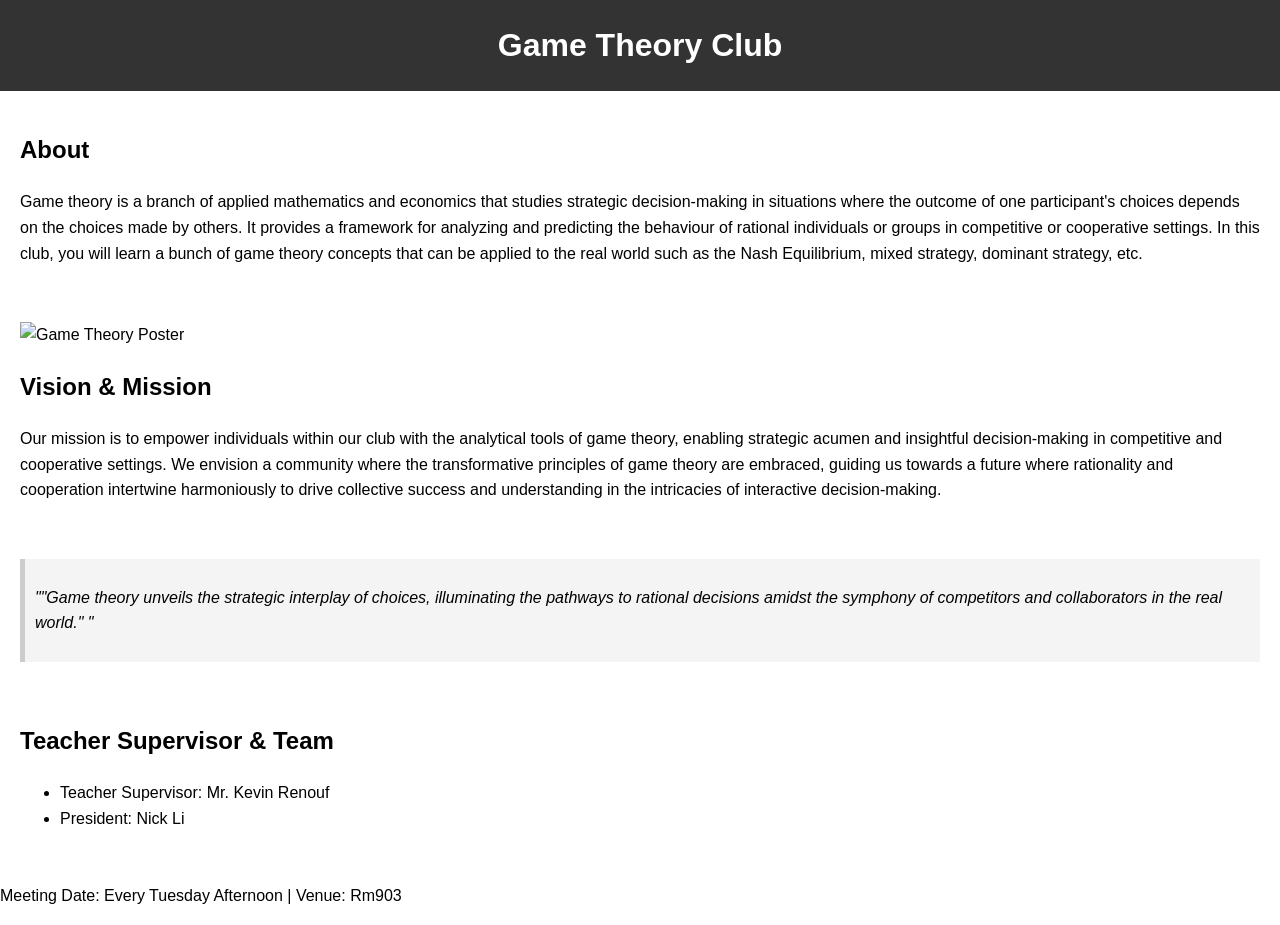
==== index.html @ 9d392afe "Update index.html" ====
<!DOCTYPE html>
<html lang="en">
<head>
    <meta charset="UTF-8">
    <meta name="viewport" content="width=device-width, initial-scale=1.0">
    <title>Game Theory Club</title>
    <link rel="stylesheet" href="styles.css">
</head>
<body>
    <header>
        <h1>Game Theory Club</h1>
    </header>

    <section id="about">
        <h2>About</h2>
        <p>Game theory is a branch of applied mathematics and economics that studies strategic decision-making in situations where the outcome of one participant's choices depends on the choices made by others. It provides a framework for analyzing and predicting the behaviour of rational individuals or groups in competitive or cooperative settings. In this club, you will learn a bunch of game theory concepts that can be applied to the real world such as the Nash Equilibrium, mixed strategy, dominant strategy, etc. 
</p>
    </section>

    <section id="vision&mission">
        <div class="left">
            <img src="assets/game_theory_image.png" alt="Game Theory Poster">
        </div>
        <div class="right">
            <h2>Vision & Mission</h2>
            <p>Our mission is to empower individuals within our club with the analytical tools of game theory, enabling strategic acumen and insightful decision-making in competitive and cooperative settings. We envision a community where the transformative principles of game theory are embraced, guiding us towards a future where rationality and cooperation intertwine harmoniously to drive collective success and understanding in the intricacies of interactive decision-making.
</p>
        </div>
    </section>

    <blockquote>
        <p>""Game theory unveils the strategic interplay of choices, illuminating the pathways to rational decisions amidst the symphony of competitors and collaborators in the real world."
"</p>
    </blockquote>

    <section id="team">
        <h2>Teacher Supervisor & Team</h2>
        <ul>
            <li>Teacher Supervisor: Mr. Kevin Renouf</li>
            <li>President: Nick Li</li>
            <!-- Continue with the rest of the team members -->
        </ul>
    </section>

    <footer>
        <p>Meeting Date: Every Tuesday Afternoon | Venue: Rm903</p>
    </footer>
</body>
</html>
---- styles.css ----
body {
    font-family: Arial, sans-serif;
    line-height: 1.6;
    margin: 0;
    padding: 0;
}

header {
    background-color: #333;
    color: white;
    padding: 20px;
    text-align: center;
}

h1 {
    margin: 0;
}

section {
    padding: 20px;
}

#vision-mission {
    display: flex;
    justify-content: space-between;
    align-items: center;
}

.left img {
    width: 200px;
    height: auto;
}

blockquote {
    font-style: italic;
    padding: 10px;
    background-color: #f4f4f4;
    border-left: 5px solid #ccc;
    margin: 20px;
}
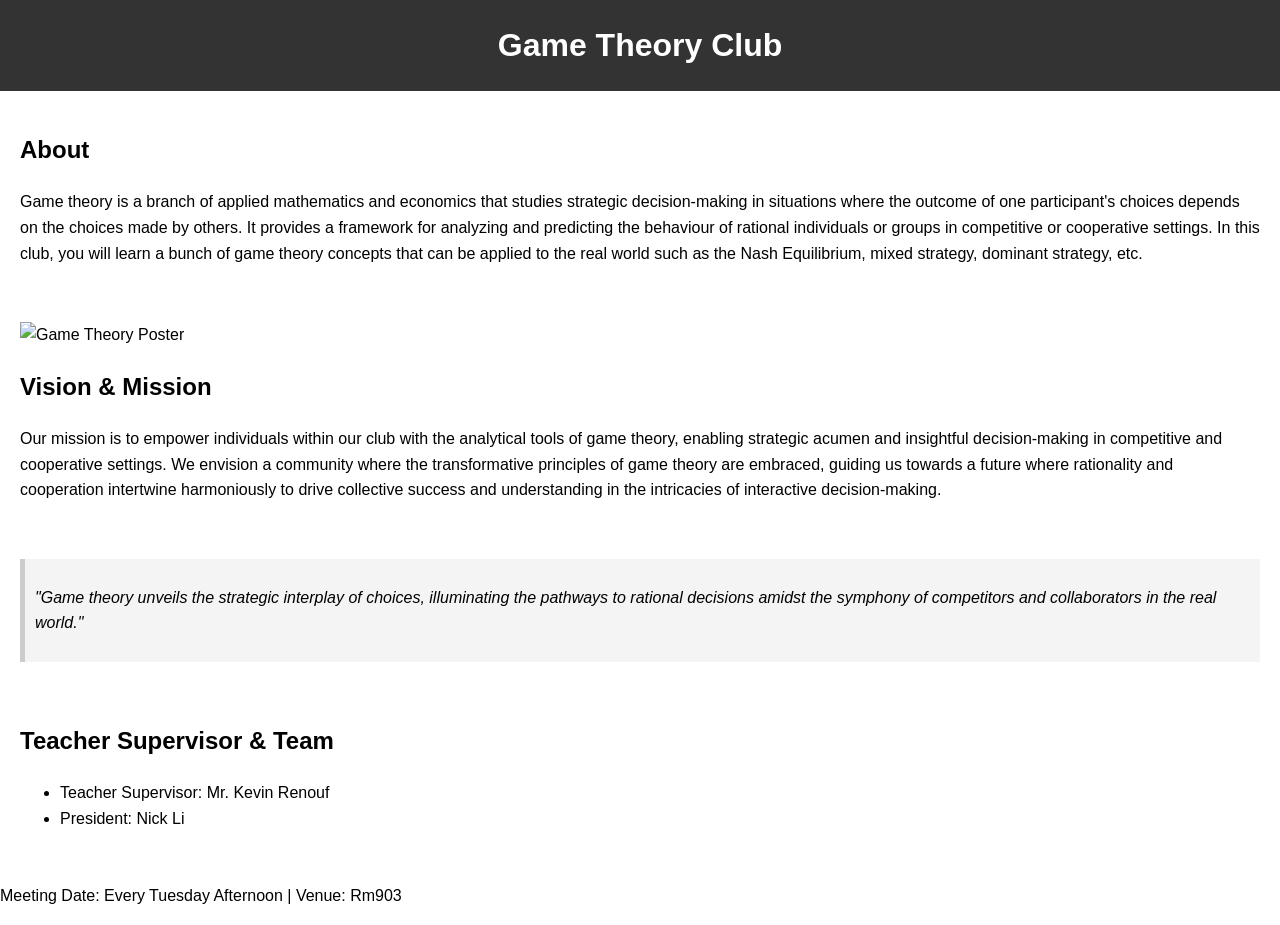
==== commit c6c4c626: "Update index.html" ====
--- a/index.html
+++ b/index.html
@@ -29,8 +29,7 @@
     </section>
 
     <blockquote>
-        <p>""Game theory unveils the strategic interplay of choices, illuminating the pathways to rational decisions amidst the symphony of competitors and collaborators in the real world."
-"</p>
+        <p>"Game theory unveils the strategic interplay of choices, illuminating the pathways to rational decisions amidst the symphony of competitors and collaborators in the real world."</p>
     </blockquote>
 
     <section id="team">
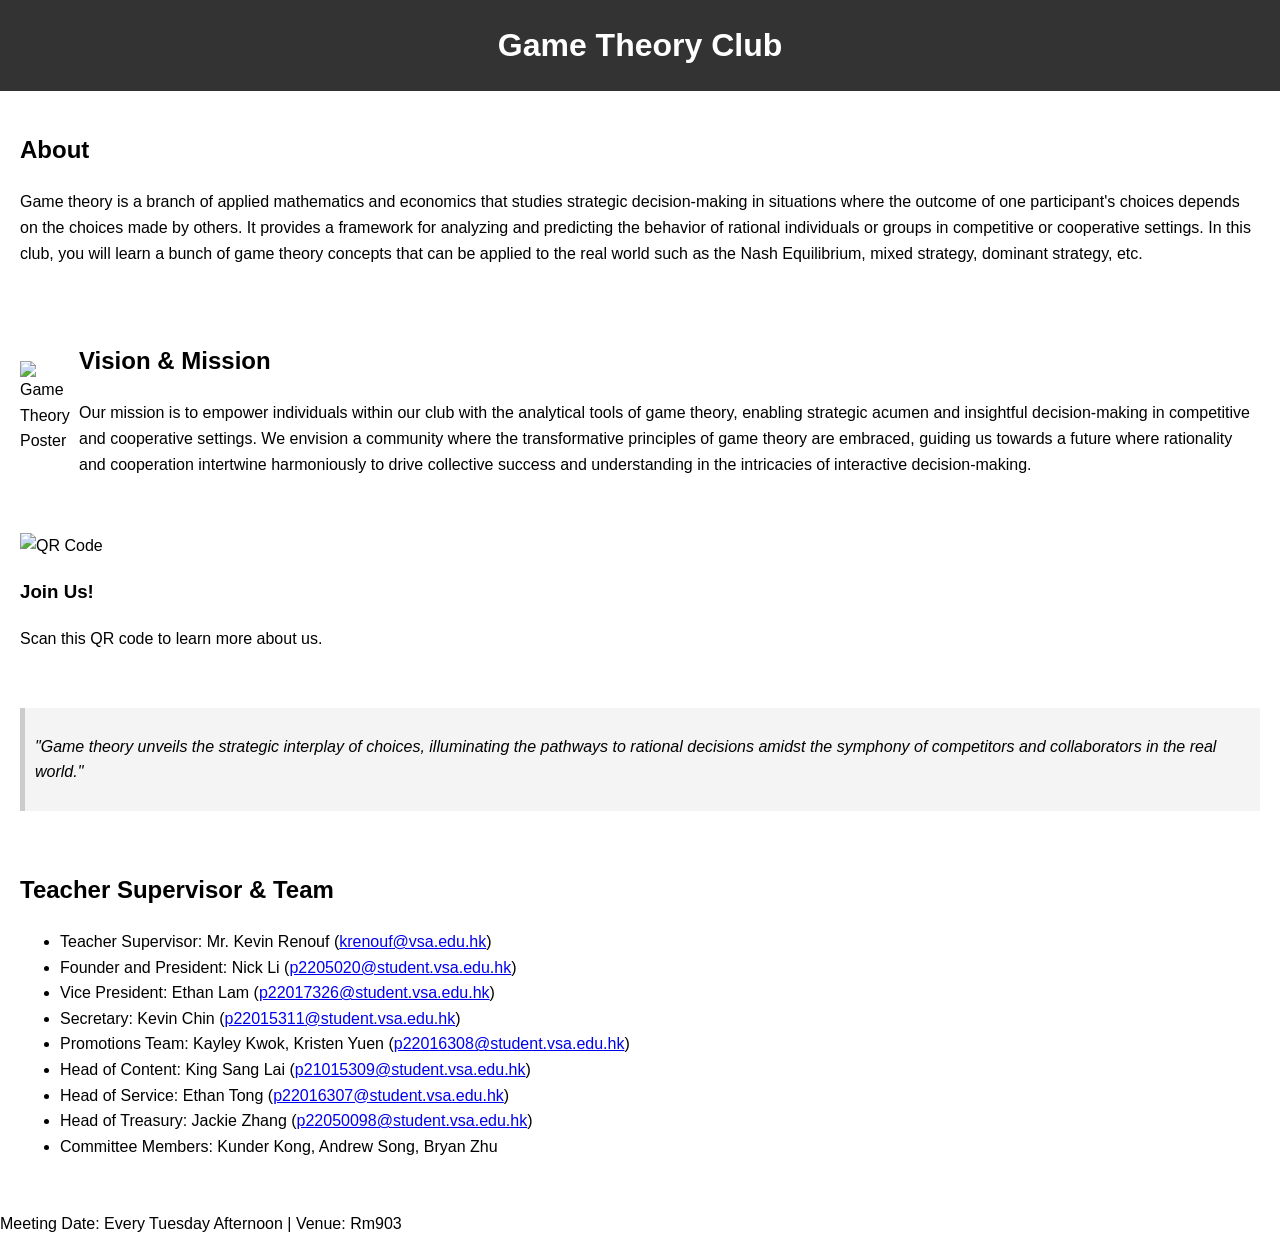
==== commit 38fa6159: "Update index.html" ====
--- a/index.html
+++ b/index.html
@@ -13,18 +13,24 @@
 
     <section id="about">
         <h2>About</h2>
-        <p>Game theory is a branch of applied mathematics and economics that studies strategic decision-making in situations where the outcome of one participant's choices depends on the choices made by others. It provides a framework for analyzing and predicting the behaviour of rational individuals or groups in competitive or cooperative settings. In this club, you will learn a bunch of game theory concepts that can be applied to the real world such as the Nash Equilibrium, mixed strategy, dominant strategy, etc. 
-</p>
+        <p>Game theory is a branch of applied mathematics and economics that studies strategic decision-making in situations where the outcome of one participant's choices depends on the choices made by others. It provides a framework for analyzing and predicting the behavior of rational individuals or groups in competitive or cooperative settings. In this club, you will learn a bunch of game theory concepts that can be applied to the real world such as the Nash Equilibrium, mixed strategy, dominant strategy, etc.</p>
     </section>
 
-    <section id="vision&mission">
+    <section id="vision-mission">
         <div class="left">
             <img src="assets/game_theory_image.png" alt="Game Theory Poster">
         </div>
         <div class="right">
             <h2>Vision & Mission</h2>
-            <p>Our mission is to empower individuals within our club with the analytical tools of game theory, enabling strategic acumen and insightful decision-making in competitive and cooperative settings. We envision a community where the transformative principles of game theory are embraced, guiding us towards a future where rationality and cooperation intertwine harmoniously to drive collective success and understanding in the intricacies of interactive decision-making.
-</p>
+            <p>Our mission is to empower individuals within our club with the analytical tools of game theory, enabling strategic acumen and insightful decision-making in competitive and cooperative settings. We envision a community where the transformative principles of game theory are embraced, guiding us towards a future where rationality and cooperation intertwine harmoniously to drive collective success and understanding in the intricacies of interactive decision-making.</p>
+        </div>
+    </section>
+
+    <section id="additional-content">
+        <div>
+            <img src="assets/qrcode_image.png" alt="QR Code">
+            <h3>Join Us!</h3>
+            <p>Scan this QR code to learn more about us.</p>
         </div>
     </section>
 
@@ -35,9 +41,15 @@
     <section id="team">
         <h2>Teacher Supervisor & Team</h2>
         <ul>
-            <li>Teacher Supervisor: Mr. Kevin Renouf</li>
-            <li>President: Nick Li</li>
-            <!-- Continue with the rest of the team members -->
+            <li>Teacher Supervisor: Mr. Kevin Renouf (<a href="mailto:krenouf@vsa.edu.hk">krenouf@vsa.edu.hk</a>)</li>
+            <li>Founder and President: Nick Li (<a href="mailto:p2205020@student.vsa.edu.hk">p2205020@student.vsa.edu.hk</a>)</li>
+            <li>Vice President: Ethan Lam (<a href="mailto:p22017326@student.vsa.edu.hk">p22017326@student.vsa.edu.hk</a>)</li>
+            <li>Secretary: Kevin Chin (<a href="mailto:p22015311@student.vsa.edu.hk">p22015311@student.vsa.edu.hk</a>)</li>
+            <li>Promotions Team: Kayley Kwok, Kristen Yuen (<a href="mailto:p22016308@student.vsa.edu.hk">p22016308@student.vsa.edu.hk</a>)</li>
+            <li>Head of Content: King Sang Lai (<a href="mailto:p21015309@student.vsa.edu.hk">p21015309@student.vsa.edu.hk</a>)</li>
+            <li>Head of Service: Ethan Tong (<a href="mailto:p22016307@student.vsa.edu.hk">p22016307@student.vsa.edu.hk</a>)</li>
+            <li>Head of Treasury: Jackie Zhang (<a href="mailto:p22050098@student.vsa.edu.hk">p22050098@student.vsa.edu.hk</a>)</li>
+            <li>Committee Members: Kunder Kong, Andrew Song, Bryan Zhu</li>
         </ul>
     </section>
 
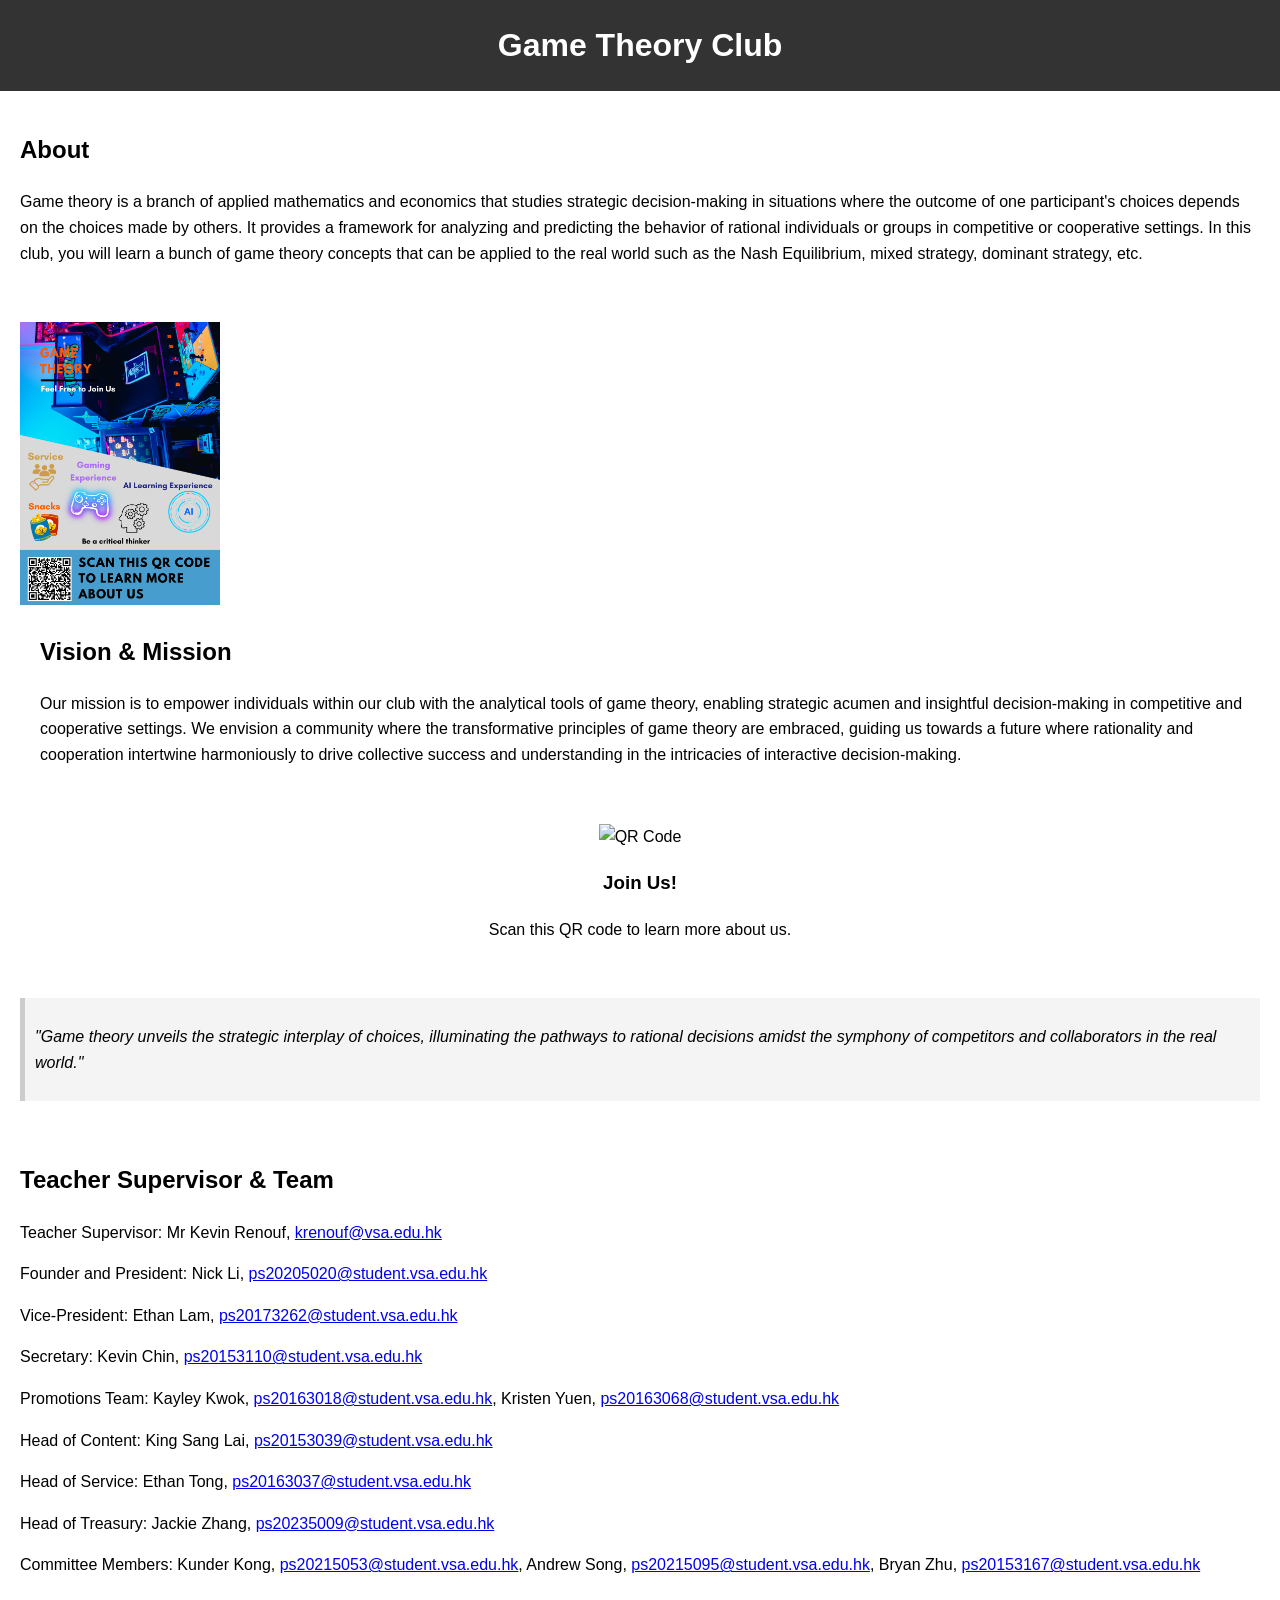
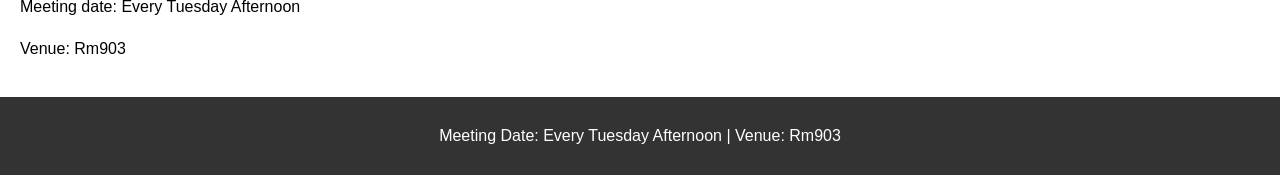
==== commit c4d89b7e: "Update index.html" ====
--- a/index.html
+++ b/index.html
@@ -16,15 +16,17 @@
         <p>Game theory is a branch of applied mathematics and economics that studies strategic decision-making in situations where the outcome of one participant's choices depends on the choices made by others. It provides a framework for analyzing and predicting the behavior of rational individuals or groups in competitive or cooperative settings. In this club, you will learn a bunch of game theory concepts that can be applied to the real world such as the Nash Equilibrium, mixed strategy, dominant strategy, etc.</p>
     </section>
 
-    <section id="vision-mission">
+    <section id="vision&mission">
         <div class="left">
-            <img src="assets/game_theory_image.png" alt="Game Theory Poster">
+            <img src="Game%20Theory%20Poster.png" alt="Game Theory Poster">
         </div>
         <div class="right">
             <h2>Vision & Mission</h2>
-            <p>Our mission is to empower individuals within our club with the analytical tools of game theory, enabling strategic acumen and insightful decision-making in competitive and cooperative settings. We envision a community where the transformative principles of game theory are embraced, guiding us towards a future where rationality and cooperation intertwine harmoniously to drive collective success and understanding in the intricacies of interactive decision-making.</p>
+            <p>Our mission is to empower individuals within our club with the analytical tools of game theory, enabling strategic acumen and insightful decision-making in competitive and cooperative settings. We envision a community where the transformative principles of game theory are embraced, guiding us towards a future where rationality and cooperation intertwine harmoniously to drive collective success and understanding in the intricacies of interactive decision-making.
+    </p>
         </div>
     </section>
+
 
     <section id="additional-content">
         <div>
@@ -40,18 +42,19 @@
 
     <section id="team">
         <h2>Teacher Supervisor & Team</h2>
-        <ul>
-            <li>Teacher Supervisor: Mr. Kevin Renouf (<a href="mailto:krenouf@vsa.edu.hk">krenouf@vsa.edu.hk</a>)</li>
-            <li>Founder and President: Nick Li (<a href="mailto:p2205020@student.vsa.edu.hk">p2205020@student.vsa.edu.hk</a>)</li>
-            <li>Vice President: Ethan Lam (<a href="mailto:p22017326@student.vsa.edu.hk">p22017326@student.vsa.edu.hk</a>)</li>
-            <li>Secretary: Kevin Chin (<a href="mailto:p22015311@student.vsa.edu.hk">p22015311@student.vsa.edu.hk</a>)</li>
-            <li>Promotions Team: Kayley Kwok, Kristen Yuen (<a href="mailto:p22016308@student.vsa.edu.hk">p22016308@student.vsa.edu.hk</a>)</li>
-            <li>Head of Content: King Sang Lai (<a href="mailto:p21015309@student.vsa.edu.hk">p21015309@student.vsa.edu.hk</a>)</li>
-            <li>Head of Service: Ethan Tong (<a href="mailto:p22016307@student.vsa.edu.hk">p22016307@student.vsa.edu.hk</a>)</li>
-            <li>Head of Treasury: Jackie Zhang (<a href="mailto:p22050098@student.vsa.edu.hk">p22050098@student.vsa.edu.hk</a>)</li>
-            <li>Committee Members: Kunder Kong, Andrew Song, Bryan Zhu</li>
-        </ul>
+        <p>Teacher Supervisor: Mr Kevin Renouf, <a href="mailto:krenouf@vsa.edu.hk">krenouf@vsa.edu.hk</a></p>
+        <p>Founder and President: Nick Li, <a href="mailto:ps20205020@student.vsa.edu.hk">ps20205020@student.vsa.edu.hk</a></p>
+        <p>Vice-President: Ethan Lam, <a href="mailto:ps20173262@student.vsa.edu.hk">ps20173262@student.vsa.edu.hk</a></p>
+        <p>Secretary: Kevin Chin, <a href="mailto:ps20153110@student.vsa.edu.hk">ps20153110@student.vsa.edu.hk</a></p>
+        <p>Promotions Team: Kayley Kwok, <a href="mailto:ps20163018@student.vsa.edu.hk">ps20163018@student.vsa.edu.hk</a>, Kristen Yuen, <a href="mailto:ps20163068@student.vsa.edu.hk">ps20163068@student.vsa.edu.hk</a></p>
+        <p>Head of Content: King Sang Lai, <a href="mailto:ps20153039@student.vsa.edu.hk">ps20153039@student.vsa.edu.hk</a></p>
+        <p>Head of Service: Ethan Tong, <a href="mailto:ps20163037@student.vsa.edu.hk">ps20163037@student.vsa.edu.hk</a></p>
+        <p>Head of Treasury: Jackie Zhang, <a href="mailto:ps20235009@student.vsa.edu.hk">ps20235009@student.vsa.edu.hk</a></p>
+        <p>Committee Members: Kunder Kong, <a href="mailto:ps20215053@student.vsa.edu.hk">ps20215053@student.vsa.edu.hk</a>, Andrew Song, <a href="mailto:ps20215095@student.vsa.edu.hk">ps20215095@student.vsa.edu.hk</a>, Bryan Zhu, <a href="mailto:ps20153167@student.vsa.edu.hk">ps20153167@student.vsa.edu.hk</a></p>
+        <p>Meeting date: Every Tuesday Afternoon</p>
+        <p>Venue: Rm903</p>
     </section>
+
 
     <footer>
         <p>Meeting Date: Every Tuesday Afternoon | Venue: Rm903</p>
--- a/styles.css
+++ b/styles.css
@@ -31,6 +31,11 @@
     height: auto;
 }
 
+.right {
+    flex: 1;
+    padding-left: 20px;
+}
+
 blockquote {
     font-style: italic;
     padding: 10px;
@@ -38,3 +43,29 @@
     border-left: 5px solid #ccc;
     margin: 20px;
 }
+
+#team ul {
+    list-style-type: none;
+    padding: 0;
+}
+
+#team ul li {
+    margin-bottom: 10px;
+}
+
+footer {
+    background-color: #333;
+    color: white;
+    padding: 10px;
+    text-align: center;
+}
+
+#additional-content {
+    text-align: center;
+    padding: 20px;
+}
+
+#additional-content img {
+    width: 200px;
+    height: auto;
+}
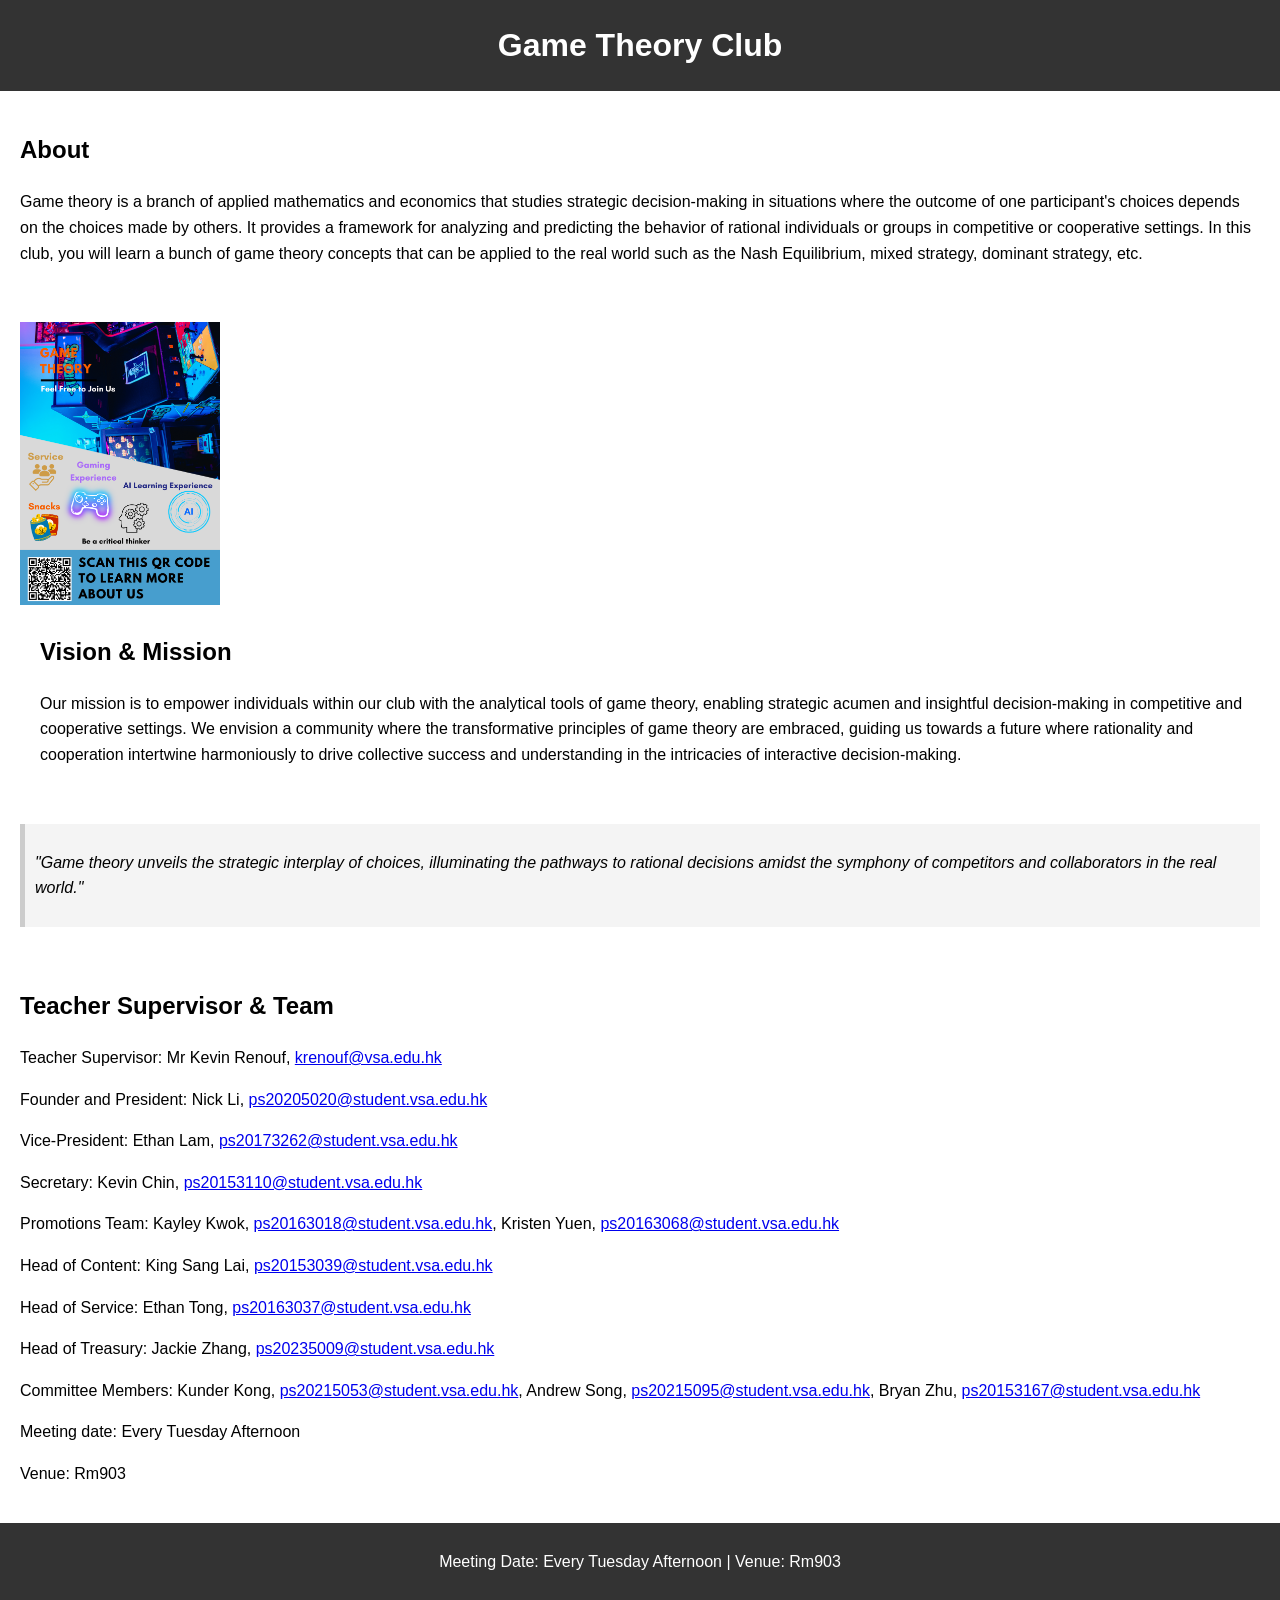
==== commit 83b1dff2: "Update index.html" ====
--- a/index.html
+++ b/index.html
@@ -28,14 +28,6 @@
     </section>
 
 
-    <section id="additional-content">
-        <div>
-            <img src="assets/qrcode_image.png" alt="QR Code">
-            <h3>Join Us!</h3>
-            <p>Scan this QR code to learn more about us.</p>
-        </div>
-    </section>
-
     <blockquote>
         <p>"Game theory unveils the strategic interplay of choices, illuminating the pathways to rational decisions amidst the symphony of competitors and collaborators in the real world."</p>
     </blockquote>
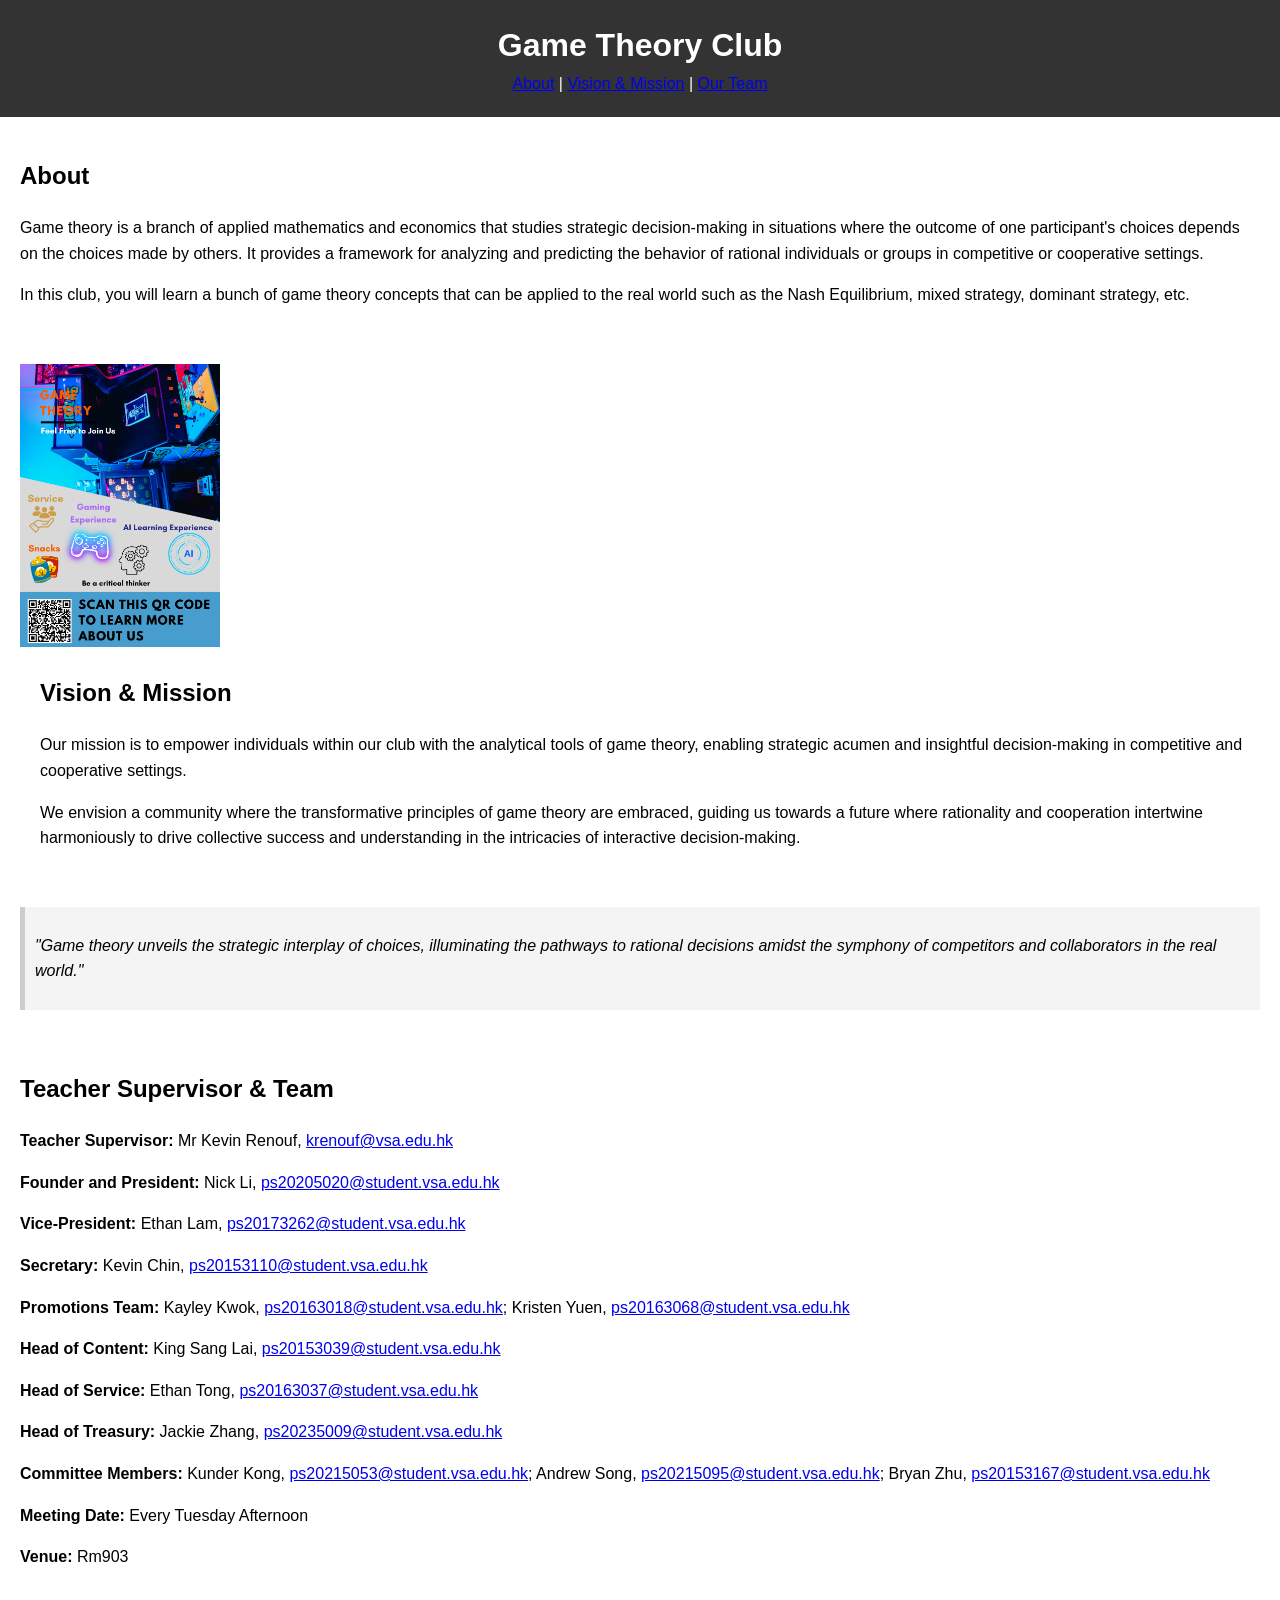
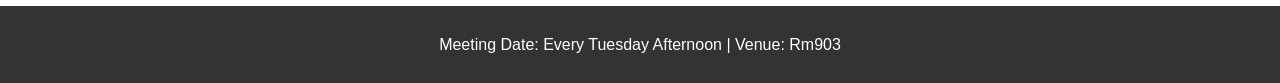
==== commit 62fc1134: "Update index.html" ====
--- a/index.html
+++ b/index.html
@@ -7,47 +7,59 @@
     <link rel="stylesheet" href="styles.css">
 </head>
 <body>
+    <!-- Header Section -->
     <header>
         <h1>Game Theory Club</h1>
+        <nav>
+            <a href="#about">About</a> |
+            <a href="#vision-mission">Vision & Mission</a> |
+            <a href="#team">Our Team</a>
+        </nav>
     </header>
 
+    <!-- About Section -->
     <section id="about">
         <h2>About</h2>
-        <p>Game theory is a branch of applied mathematics and economics that studies strategic decision-making in situations where the outcome of one participant's choices depends on the choices made by others. It provides a framework for analyzing and predicting the behavior of rational individuals or groups in competitive or cooperative settings. In this club, you will learn a bunch of game theory concepts that can be applied to the real world such as the Nash Equilibrium, mixed strategy, dominant strategy, etc.</p>
+        <p>Game theory is a branch of applied mathematics and economics that studies strategic decision-making in situations where the outcome of one participant's choices depends on the choices made by others. It provides a framework for analyzing and predicting the behavior of rational individuals or groups in competitive or cooperative settings.</p>
+        <p>In this club, you will learn a bunch of game theory concepts that can be applied to the real world such as the Nash Equilibrium, mixed strategy, dominant strategy, etc.</p>
     </section>
 
-    <section id="vision&mission">
-        <div class="left">
-            <img src="Game%20Theory%20Poster.png" alt="Game Theory Poster">
-        </div>
-        <div class="right">
-            <h2>Vision & Mission</h2>
-            <p>Our mission is to empower individuals within our club with the analytical tools of game theory, enabling strategic acumen and insightful decision-making in competitive and cooperative settings. We envision a community where the transformative principles of game theory are embraced, guiding us towards a future where rationality and cooperation intertwine harmoniously to drive collective success and understanding in the intricacies of interactive decision-making.
-    </p>
+    <!-- Vision & Mission Section -->
+    <section id="vision-mission">
+        <div class="vision-container">
+            <div class="left">
+                <img src="Game%20Theory%20Poster.png" alt="Game Theory Poster">
+            </div>
+            <div class="right">
+                <h2>Vision & Mission</h2>
+                <p>Our mission is to empower individuals within our club with the analytical tools of game theory, enabling strategic acumen and insightful decision-making in competitive and cooperative settings.</p>
+                <p>We envision a community where the transformative principles of game theory are embraced, guiding us towards a future where rationality and cooperation intertwine harmoniously to drive collective success and understanding in the intricacies of interactive decision-making.</p>
+            </div>
         </div>
     </section>
 
-
+    <!-- Inspirational Quote -->
     <blockquote>
         <p>"Game theory unveils the strategic interplay of choices, illuminating the pathways to rational decisions amidst the symphony of competitors and collaborators in the real world."</p>
     </blockquote>
 
+    <!-- Teacher & Team Section -->
     <section id="team">
         <h2>Teacher Supervisor & Team</h2>
-        <p>Teacher Supervisor: Mr Kevin Renouf, <a href="mailto:krenouf@vsa.edu.hk">krenouf@vsa.edu.hk</a></p>
-        <p>Founder and President: Nick Li, <a href="mailto:ps20205020@student.vsa.edu.hk">ps20205020@student.vsa.edu.hk</a></p>
-        <p>Vice-President: Ethan Lam, <a href="mailto:ps20173262@student.vsa.edu.hk">ps20173262@student.vsa.edu.hk</a></p>
-        <p>Secretary: Kevin Chin, <a href="mailto:ps20153110@student.vsa.edu.hk">ps20153110@student.vsa.edu.hk</a></p>
-        <p>Promotions Team: Kayley Kwok, <a href="mailto:ps20163018@student.vsa.edu.hk">ps20163018@student.vsa.edu.hk</a>, Kristen Yuen, <a href="mailto:ps20163068@student.vsa.edu.hk">ps20163068@student.vsa.edu.hk</a></p>
-        <p>Head of Content: King Sang Lai, <a href="mailto:ps20153039@student.vsa.edu.hk">ps20153039@student.vsa.edu.hk</a></p>
-        <p>Head of Service: Ethan Tong, <a href="mailto:ps20163037@student.vsa.edu.hk">ps20163037@student.vsa.edu.hk</a></p>
-        <p>Head of Treasury: Jackie Zhang, <a href="mailto:ps20235009@student.vsa.edu.hk">ps20235009@student.vsa.edu.hk</a></p>
-        <p>Committee Members: Kunder Kong, <a href="mailto:ps20215053@student.vsa.edu.hk">ps20215053@student.vsa.edu.hk</a>, Andrew Song, <a href="mailto:ps20215095@student.vsa.edu.hk">ps20215095@student.vsa.edu.hk</a>, Bryan Zhu, <a href="mailto:ps20153167@student.vsa.edu.hk">ps20153167@student.vsa.edu.hk</a></p>
-        <p>Meeting date: Every Tuesday Afternoon</p>
-        <p>Venue: Rm903</p>
+        <p><strong>Teacher Supervisor:</strong> Mr Kevin Renouf, <a href="mailto:krenouf@vsa.edu.hk">krenouf@vsa.edu.hk</a></p>
+        <p><strong>Founder and President:</strong> Nick Li, <a href="mailto:ps20205020@student.vsa.edu.hk">ps20205020@student.vsa.edu.hk</a></p>
+        <p><strong>Vice-President:</strong> Ethan Lam, <a href="mailto:ps20173262@student.vsa.edu.hk">ps20173262@student.vsa.edu.hk</a></p>
+        <p><strong>Secretary:</strong> Kevin Chin, <a href="mailto:ps20153110@student.vsa.edu.hk">ps20153110@student.vsa.edu.hk</a></p>
+        <p><strong>Promotions Team:</strong> Kayley Kwok, <a href="mailto:ps20163018@student.vsa.edu.hk">ps20163018@student.vsa.edu.hk</a>; Kristen Yuen, <a href="mailto:ps20163068@student.vsa.edu.hk">ps20163068@student.vsa.edu.hk</a></p>
+        <p><strong>Head of Content:</strong> King Sang Lai, <a href="mailto:ps20153039@student.vsa.edu.hk">ps20153039@student.vsa.edu.hk</a></p>
+        <p><strong>Head of Service:</strong> Ethan Tong, <a href="mailto:ps20163037@student.vsa.edu.hk">ps20163037@student.vsa.edu.hk</a></p>
+        <p><strong>Head of Treasury:</strong> Jackie Zhang, <a href="mailto:ps20235009@student.vsa.edu.hk">ps20235009@student.vsa.edu.hk</a></p>
+        <p><strong>Committee Members:</strong> Kunder Kong, <a href="mailto:ps20215053@student.vsa.edu.hk">ps20215053@student.vsa.edu.hk</a>; Andrew Song, <a href="mailto:ps20215095@student.vsa.edu.hk">ps20215095@student.vsa.edu.hk</a>; Bryan Zhu, <a href="mailto:ps20153167@student.vsa.edu.hk">ps20153167@student.vsa.edu.hk</a></p>
+        <p><strong>Meeting Date:</strong> Every Tuesday Afternoon</p>
+        <p><strong>Venue:</strong> Rm903</p>
     </section>
 
-
+    <!-- Footer -->
     <footer>
         <p>Meeting Date: Every Tuesday Afternoon | Venue: Rm903</p>
     </footer>
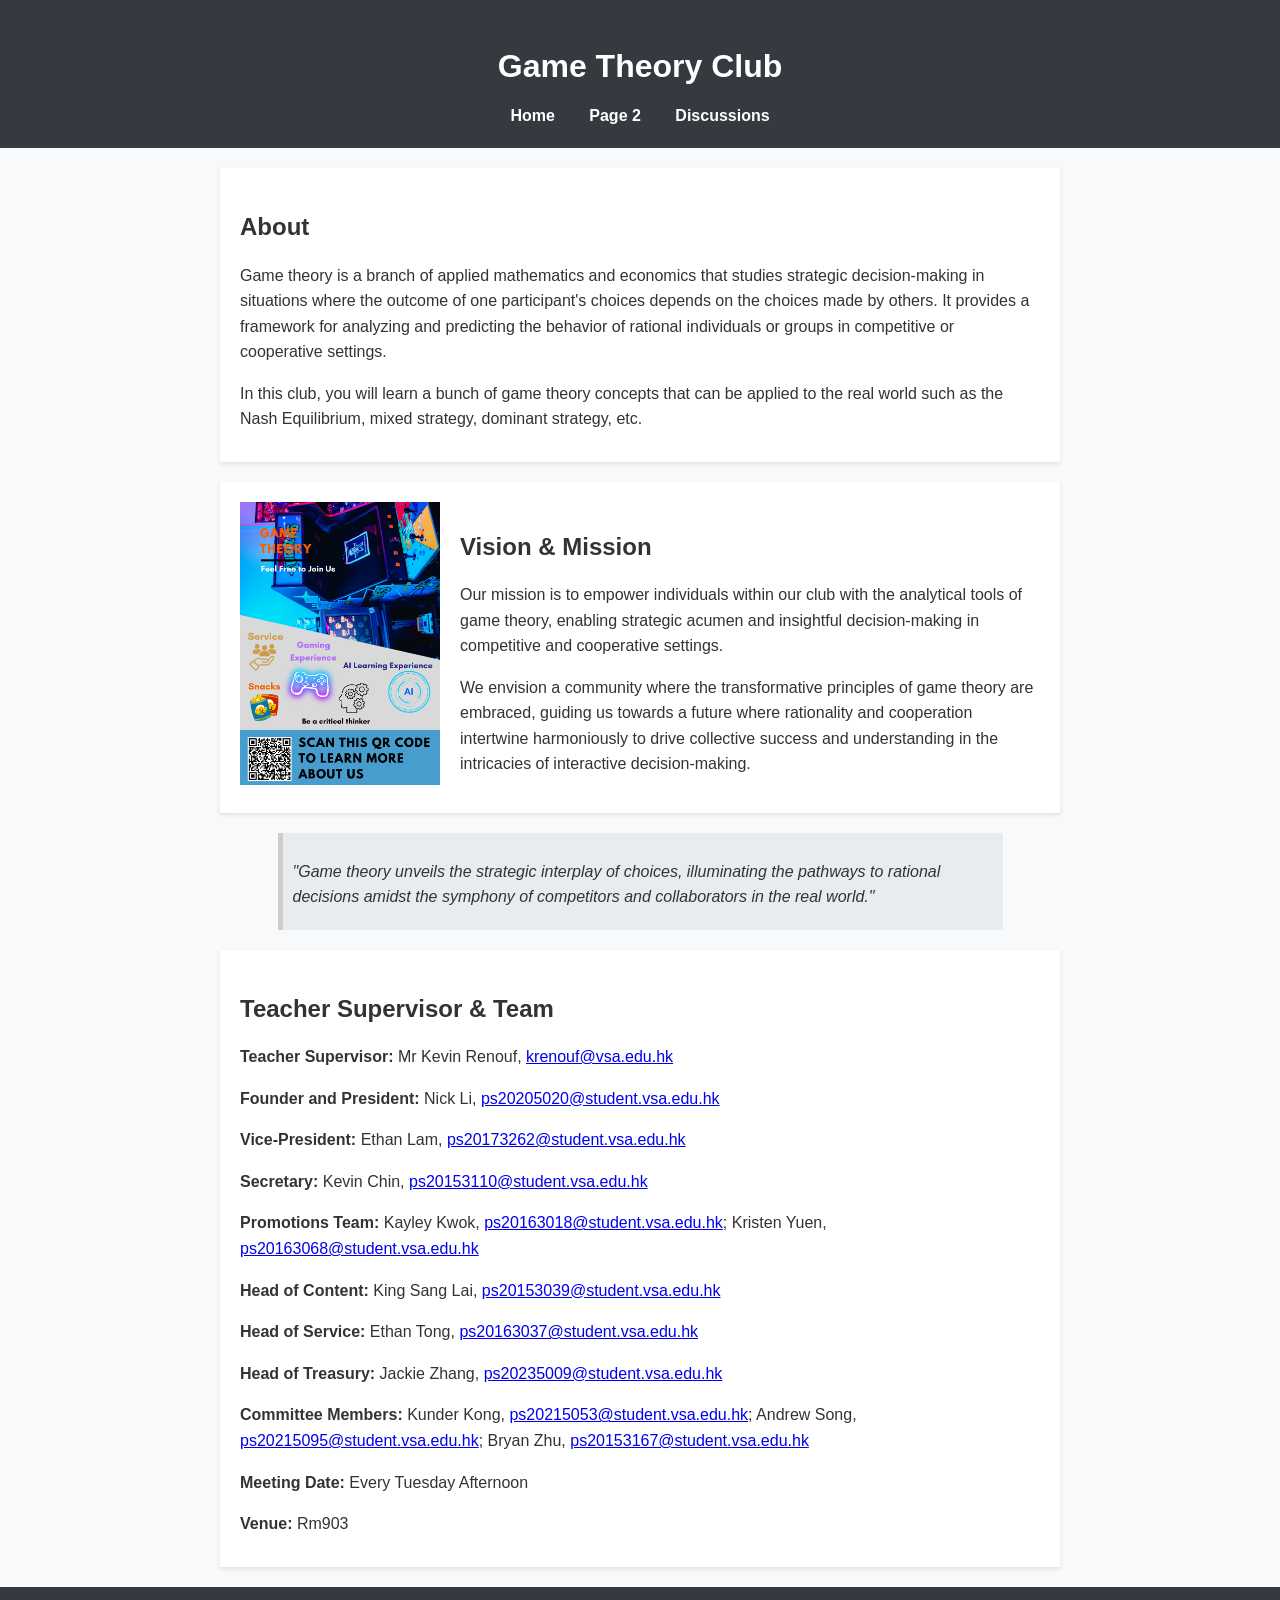
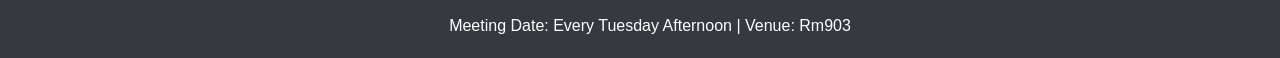
==== commit 1b60905c: "Update index.html" ====
--- a/index.html
+++ b/index.html
@@ -11,9 +11,9 @@
     <header>
         <h1>Game Theory Club</h1>
         <nav>
-            <a href="#about">About</a> |
-            <a href="#vision-mission">Vision & Mission</a> |
-            <a href="#team">Our Team</a>
+            <a href="index.html">Home</a>
+            <a href="page2.html">Page 2</a>
+            <a href="#discussions">Discussions</a>
         </nav>
     </header>
 
--- a/styles.css
+++ b/styles.css
@@ -1,71 +1,80 @@
+/* General Styles */
 body {
     font-family: Arial, sans-serif;
-    line-height: 1.6;
     margin: 0;
     padding: 0;
+    line-height: 1.6;
+    color: #333;
+    background-color: #f8f9fa;
 }
 
 header {
-    background-color: #333;
+    background-color: #343a40;
     color: white;
     padding: 20px;
     text-align: center;
 }
 
-h1 {
-    margin: 0;
+header nav a {
+    color: #fff;
+    text-decoration: none;
+    margin: 0 15px;
+    font-weight: bold;
+}
+
+header nav a:hover {
+    text-decoration: underline;
+}
+
+h1, h2 {
+    margin-bottom: 10px;
 }
 
 section {
     padding: 20px;
+    margin: 20px auto;
+    max-width: 800px;
+    background-color: white;
+    box-shadow: 0 2px 4px rgba(0, 0, 0, 0.1);
 }
 
-#vision-mission {
-    display: flex;
-    justify-content: space-between;
-    align-items: center;
+p, li {
+    font-size: 16px;
+    margin-bottom: 10px;
 }
 
-.left img {
+blockquote {
+    font-style: italic;
+    background: #e9ecef;
+    border-left: 5px solid #ccc;
+    padding: 10px;
+    margin: 20px auto;
+    max-width: 700px;
+}
+
+/* Vision & Mission Flexbox */
+.vision-container {
+    display: flex;
+    align-items: center;
+    gap: 20px;
+}
+
+.vision-container .left img {
     width: 200px;
     height: auto;
 }
 
-.right {
+.vision-container .right {
     flex: 1;
-    padding-left: 20px;
 }
 
-blockquote {
-    font-style: italic;
-    padding: 10px;
-    background-color: #f4f4f4;
-    border-left: 5px solid #ccc;
-    margin: 20px;
-}
-
-#team ul {
-    list-style-type: none;
-    padding: 0;
-}
-
-#team ul li {
-    margin-bottom: 10px;
-}
-
+/* Footer */
 footer {
-    background-color: #333;
+    text-align: center;
+    background-color: #343a40;
     color: white;
     padding: 10px;
-    text-align: center;
+    position: relative;
+    bottom: 0;
+    width: 100%;
 }
-
-#additional-content {
-    text-align: center;
-    padding: 20px;
-}
-
-#additional-content img {
-    width: 200px;
-    height: auto;
-}
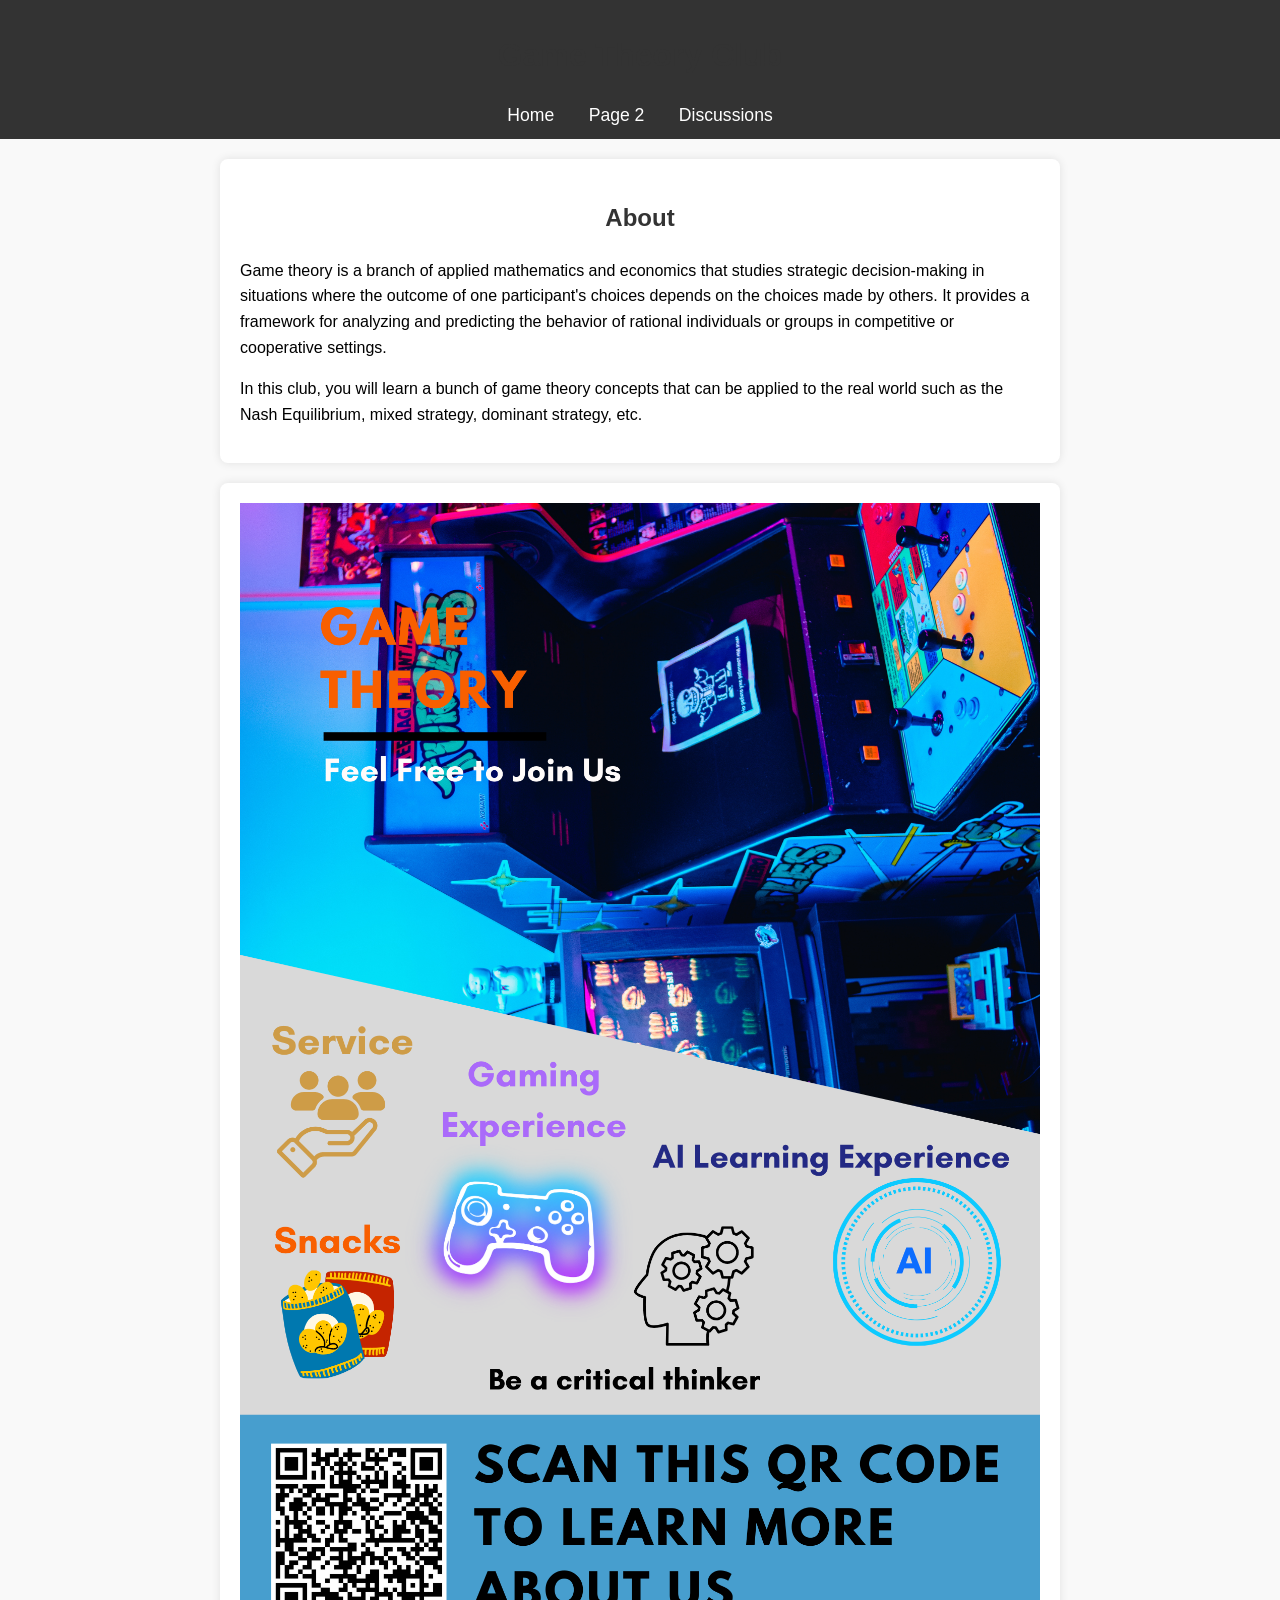
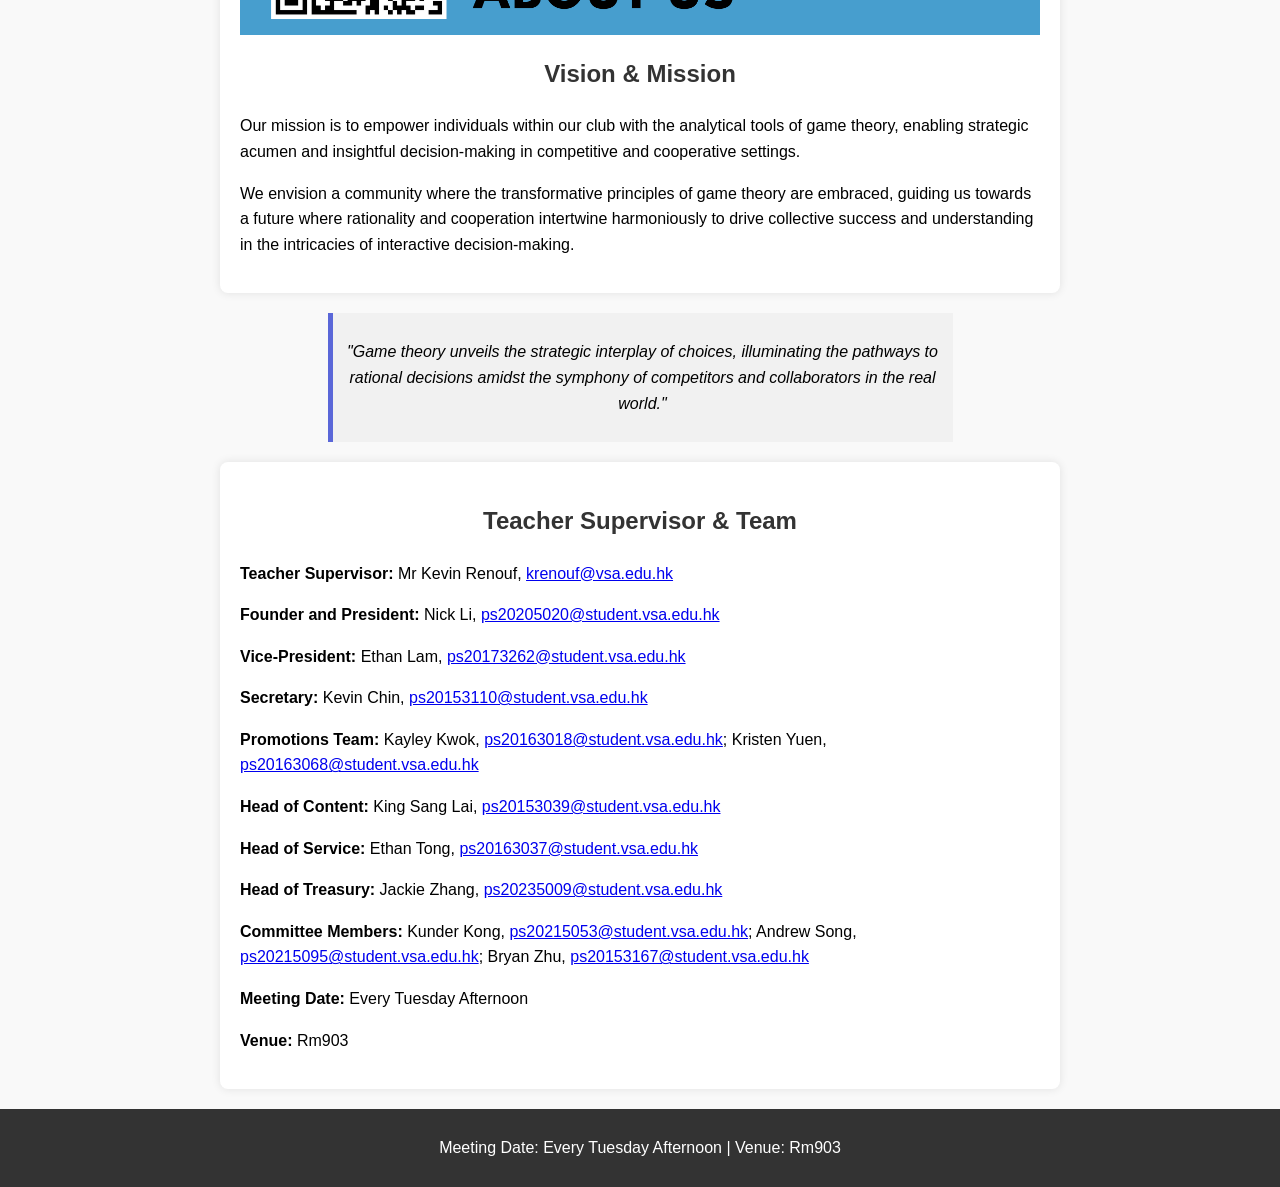
==== commit dccb4690: "Update index.html" ====
--- a/index.html
+++ b/index.html
@@ -4,7 +4,7 @@
     <meta charset="UTF-8">
     <meta name="viewport" content="width=device-width, initial-scale=1.0">
     <title>Game Theory Club</title>
-    <link rel="stylesheet" href="styles.css">
+    <link rel="stylesheet" href="style-page1.css">
 </head>
 <body>
     <!-- Header Section -->
--- a/style-page1.css
+++ b/style-page1.css
@@ -0,0 +1,90 @@
+/* General Styles */
+body {
+    font-family: Arial, sans-serif;
+    margin: 0;
+    padding: 0;
+    line-height: 1.6;
+    background-color: #f9f9f9;
+}
+
+header {
+    background-color: #333;
+    color: white;
+    padding: 10px 0;
+    text-align: center;
+}
+
+header nav a {
+    color: white;
+    text-decoration: none;
+    margin: 0 15px;
+    font-size: 1.1em;
+}
+
+header nav a:hover {
+    text-decoration: underline;
+}
+
+h1, h2 {
+    margin: 20px 0;
+    text-align: center;
+    color: #333;
+}
+
+section {
+    margin: 20px auto;
+    padding: 20px;
+    max-width: 800px;
+    background: white;
+    border-radius: 8px;
+    box-shadow: 0 0 10px rgba(0, 0, 0, 0.1);
+}
+
+blockquote {
+    font-style: italic;
+    text-align: center;
+    margin: 20px auto;
+    padding: 10px;
+    max-width: 600px;
+    background: #f1f1f1;
+    border-left: 5px solid #5A67D8;
+}
+
+img {
+    max-width: 100%;
+    display: block;
+    margin: 0 auto;
+}
+
+form {
+    display: flex;
+    flex-direction: column;
+    gap: 15px;
+}
+
+form input, form textarea, form button {
+    padding: 10px;
+    font-size: 1em;
+    border: 1px solid #ddd;
+    border-radius: 5px;
+}
+
+form button {
+    background-color: #5A67D8;
+    color: white;
+    border: none;
+    cursor: pointer;
+    font-size: 1.1em;
+}
+
+form button:hover {
+    background-color: #434190;
+}
+
+footer {
+    background: #333;
+    color: white;
+    text-align: center;
+    padding: 10px;
+    margin-top: 20px;
+}
